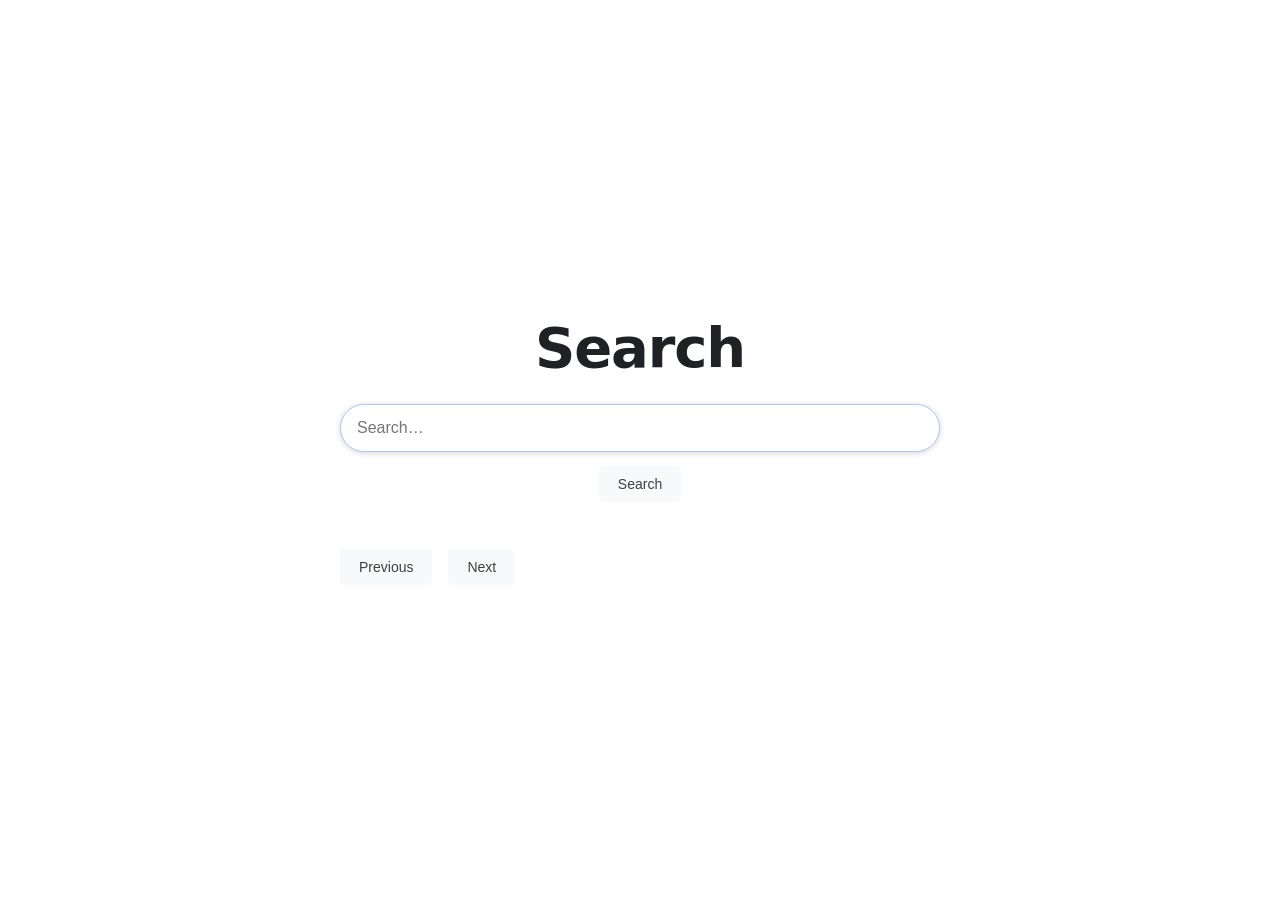
==== templates/index.html @ 231289d0 "fix errors" ====
<!doctype html>
<html lang="en">
  <head>
    <meta charset="utf-8" />
    <meta name="viewport" content="width=device-width, initial-scale=1" />
    <title>Search</title>
    <link rel="stylesheet" href="/static/style.css" />
  </head>

  <body>
    <main class="page">
      <section class="card" aria-label="Search">
        <h1 class="brand" aria-label="Home">Search</h1>

        <form class="search" action="/" method="get" role="search">
          <label class="sr-only" for="q">Search</label>
          <input
            class="search__input"
            id="q"
            name="q"
            type="search"
            placeholder="Search…"
            autocomplete="off"
            autofocus
            required
          />
          <button class="search__button" type="submit">Search</button>
        </form>

        <section class="results" aria-live="polite" aria-label="Results">
          <div class="results__meta" id="results-meta"></div>
          <ol class="results__list" id="results-list"></ol>
          <div id="results-pager" hidden style="display: flex; gap: 8px; margin-top: 12px; align-items: center;">
            <button class="search__button" type="button" id="prev-page">Previous</button>
            <div class="results__meta" id="page-meta"></div>
            <button class="search__button" type="button" id="next-page">Next</button>
          </div>
        </section>
      </section>
    </main>

    <script>
      (function () {
        const form = document.querySelector('form.search');
        const input = document.getElementById('q');
        const meta = document.getElementById('results-meta');
        const list = document.getElementById('results-list');
        const pager = document.getElementById('results-pager');
        const prevBtn = document.getElementById('prev-page');
        const nextBtn = document.getElementById('next-page');
        const pageMeta = document.getElementById('page-meta');

        let currentQuery = '';
        let currentPage = 1;
        let totalPages = 0;

        function setMeta(text) {
          meta.textContent = text;
        }

        function clearList() {
          while (list.firstChild) list.removeChild(list.firstChild);
        }

        function setPagerState(page, total) {
          totalPages = Number(total) || 0;
          currentPage = Number(page) || 1;

          const show = totalPages > 1;
          pager.hidden = !show;
          if (!show) return;

          prevBtn.disabled = currentPage <= 1;
          nextBtn.disabled = currentPage >= totalPages;
          pageMeta.textContent = `Page ${currentPage} of ${totalPages}`;
        }

        function renderResults(word, results, page, total) {
          clearList();

          if (!results.length) {
            setMeta(`No results for "${word}"`);
            setPagerState(1, 0);
            return;
          }

          // setMeta(`Results for "${word}" (${results.length})`);
          setPagerState(page, total);

          for (const r of results) {
            const li = document.createElement('li');

            const a = document.createElement('a');
            a.href = r.url;
            a.textContent = r.url;
            a.rel = 'noopener noreferrer';
            a.target = '_blank';

            const count = document.createElement('span');
            count.className = 'results__count';
            count.textContent = ` — ${r.count}`;

            li.appendChild(a);
            li.appendChild(count);
            list.appendChild(li);
          }
        }

        async function search(word, page) {
          const q = (word || '').trim();
          if (!q) return;

          currentQuery = q;
          currentPage = Number(page) || 1;

          setMeta('Searching…');
          clearList();
          pager.hidden = true;

          const url = new URL('/api/search', window.location.origin);
          url.searchParams.set('q', q);
          url.searchParams.set('page', String(currentPage));

          const res = await fetch(url.toString(), { headers: { Accept: 'application/json' } });
          if (!res.ok) {
            const text = await res.text();
            throw new Error(text || `Request failed (${res.status})`);
          }

          const data = await res.json();
          renderResults(data.word, data.results || [], data.page || currentPage, data.total_pages || 0);
        }

        function updateUrl(q, page) {
          const nextUrl = new URL(window.location.href);
          nextUrl.searchParams.set('q', q);
          nextUrl.searchParams.set('page', String(page));
          window.history.replaceState({}, '', nextUrl);
        }

        form.addEventListener('submit', async (e) => {
          e.preventDefault();
          const q = input.value;
          updateUrl(q, 1);

          try {
            await search(q, 1);
          } catch (err) {
            setMeta('Error searching (check server + DB).');
            clearList();
            console.error(err);
          }
        });

        prevBtn.addEventListener('click', async () => {
          if (currentPage <= 1) return;
          const nextPage = currentPage - 1;
          updateUrl(currentQuery, nextPage);
          try {
            await search(currentQuery, nextPage);
          } catch (err) {
            setMeta('Error searching (check server + DB).');
            clearList();
            console.error(err);
          }
        });

        nextBtn.addEventListener('click', async () => {
          if (!totalPages || currentPage >= totalPages) return;
          const nextPage = currentPage + 1;
          updateUrl(currentQuery, nextPage);
          try {
            await search(currentQuery, nextPage);
          } catch (err) {
            setMeta('Error searching (check server + DB).');
            clearList();
            console.error(err);
          }
        });

        const initialUrl = new URL(window.location.href);
        const initialQ = initialUrl.searchParams.get('q');
        const initialPage = Number(initialUrl.searchParams.get('page') || '1') || 1;
        if (initialQ) {
          input.value = initialQ;
          search(initialQ, initialPage).catch((err) => {
            setMeta('Error searching (check server + DB).');
            console.error(err);
          });
        }
      })();
    </script>
  </body>
</html>
---- static/style.css ----
/* layout */

:root {
  color-scheme: light;
}

* {
  box-sizing: border-box;
}

html,
body {
  height: 100%;
}

body {
  margin: 0;
  font-family: system-ui, -apple-system, Segoe UI, Roboto, Arial, sans-serif;
  background: #fff;
  color: #202124;
}

.page {
  min-height: 100%;
  display: grid;
  place-items: center;
  padding: 24px;
}

.card {
  width: min(720px, 100%);
  text-align: center;
}

.brand {
  margin: 0 0 24px;
  font-weight: 600;
  font-size: clamp(32px, 6vw, 56px);
  letter-spacing: -0.02em;
}

.search {
  display: grid;
  gap: 14px;
  justify-items: center;
}

.search__input {
  width: min(600px, 100%);
  height: 48px;
  padding: 0 16px;
  border-radius: 999px;
  border: 1px solid #dfe1e5;
  outline: none;
  font-size: 16px;
}

.search__input:focus {
  border-color: #a8c7fa;
  box-shadow: 0 1px 6px rgba(32, 33, 36, 0.18);
}

.search__input:hover {
  box-shadow: 0 1px 6px rgba(32, 33, 36, 0.18);
}

.search__button {
  height: 36px;
  padding: 0 18px;
  border-radius: 4px;
  border: 1px solid #f8f9fa;
  background: #f8f9fa;
  color: #3c4043;
  font-size: 14px;
  cursor: pointer;
}

.search__button:hover {
  border-color: #dadce0;
}

.search__button:active {
  transform: translateY(1px);
}

.sr-only {
  position: absolute;
  width: 1px;
  height: 1px;
  padding: 0;
  margin: -1px;
  overflow: hidden;
  clip: rect(0, 0, 0, 0);
  white-space: nowrap;
  border: 0;
}

.results {
  width: min(600px, 100%);
  margin: 18px auto 0;
  text-align: left;
}

.results__meta {
  min-height: 1.25em;
  font-size: 14px;
  color: #3c4043;
}

.results__list {
  margin: 12px 0 0;
  padding-left: 20px;
}

.results__list li {
  margin: 8px 0;
  overflow-wrap: anywhere;
}
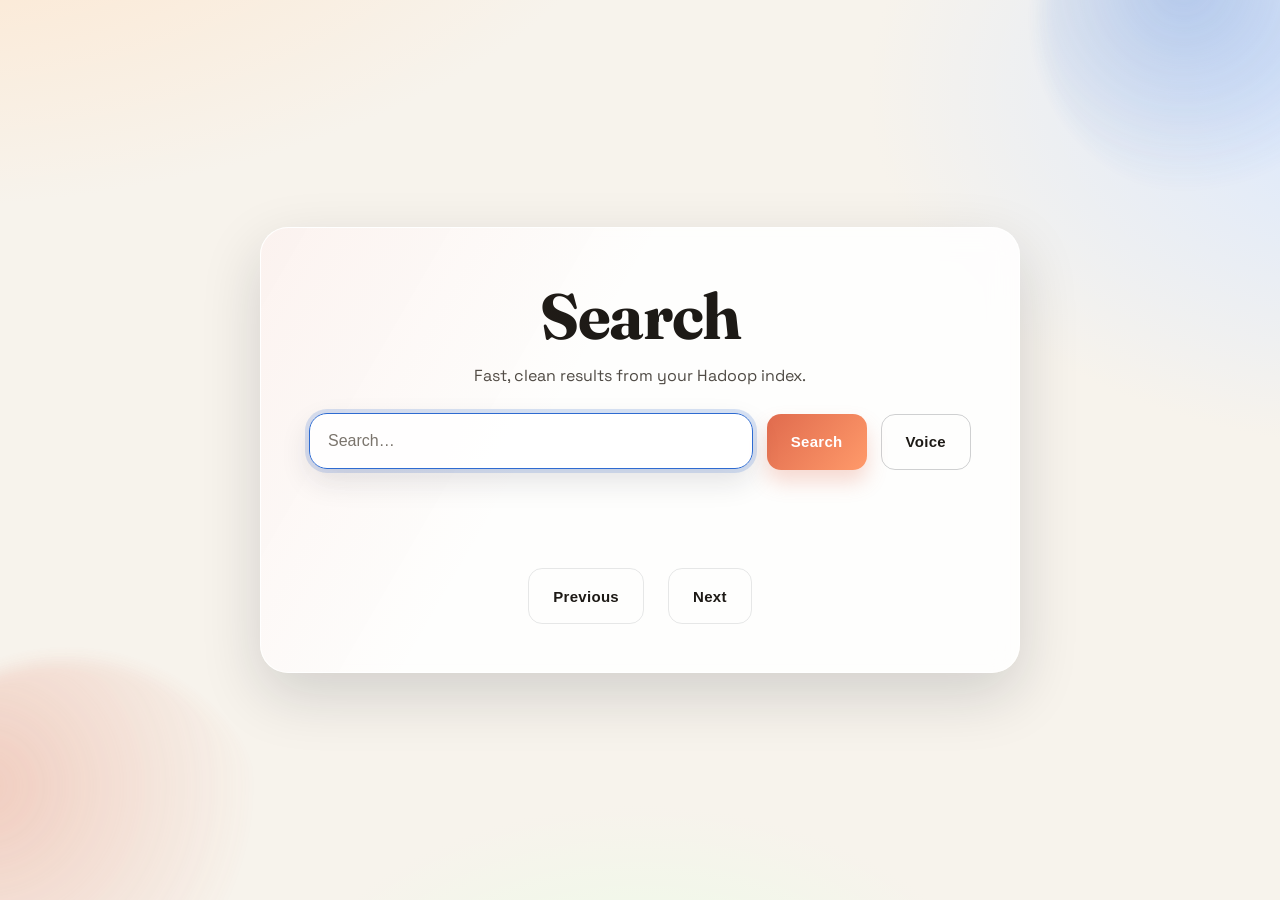
==== commit 3d8a0c3a: "Add voice search" ====
--- a/templates/index.html
+++ b/templates/index.html
@@ -4,6 +4,12 @@
     <meta charset="utf-8" />
     <meta name="viewport" content="width=device-width, initial-scale=1" />
     <title>Search</title>
+    <link rel="preconnect" href="https://fonts.googleapis.com" />
+    <link rel="preconnect" href="https://fonts.gstatic.com" crossorigin />
+    <link
+      href="https://fonts.googleapis.com/css2?family=Fraunces:wght@600;700&family=Space+Grotesk:wght@400;500;600;700&display=swap"
+      rel="stylesheet"
+    />
     <link rel="stylesheet" href="/static/style.css" />
   </head>
 
@@ -11,6 +17,7 @@
     <main class="page">
       <section class="card" aria-label="Search">
         <h1 class="brand" aria-label="Home">Search</h1>
+        <p class="tagline">Fast, clean results from your Hadoop index.</p>
 
         <form class="search" action="/" method="get" role="search">
           <label class="sr-only" for="q">Search</label>
@@ -25,15 +32,19 @@
             required
           />
           <button class="search__button" type="submit">Search</button>
+          <button class="search__button search__button--voice" type="button" id="voice-button" aria-pressed="false">
+            Voice
+          </button>
         </form>
+        <div class="voice-status" id="voice-status" aria-live="polite"></div>
 
         <section class="results" aria-live="polite" aria-label="Results">
           <div class="results__meta" id="results-meta"></div>
           <ol class="results__list" id="results-list"></ol>
-          <div id="results-pager" hidden style="display: flex; gap: 8px; margin-top: 12px; align-items: center;">
-            <button class="search__button" type="button" id="prev-page">Previous</button>
+          <div id="results-pager" class="results__pager" hidden>
+            <button class="search__button search__button--ghost" type="button" id="prev-page">Previous</button>
             <div class="results__meta" id="page-meta"></div>
-            <button class="search__button" type="button" id="next-page">Next</button>
+            <button class="search__button search__button--ghost" type="button" id="next-page">Next</button>
           </div>
         </section>
       </section>
@@ -49,6 +60,8 @@
         const prevBtn = document.getElementById('prev-page');
         const nextBtn = document.getElementById('next-page');
         const pageMeta = document.getElementById('page-meta');
+        const voiceBtn = document.getElementById('voice-button');
+        const voiceStatus = document.getElementById('voice-status');
 
         let currentQuery = '';
         let currentPage = 1;
@@ -56,6 +69,10 @@
 
         function setMeta(text) {
           meta.textContent = text;
+        }
+
+        function setVoiceStatus(text) {
+          voiceStatus.textContent = text;
         }
 
         function clearList() {
@@ -136,6 +153,61 @@
           nextUrl.searchParams.set('q', q);
           nextUrl.searchParams.set('page', String(page));
           window.history.replaceState({}, '', nextUrl);
+        }
+
+        function setupVoiceSearch() {
+          const SpeechRecognition = window.SpeechRecognition || window.webkitSpeechRecognition;
+          if (!SpeechRecognition) {
+            voiceBtn.disabled = true;
+            voiceBtn.title = 'Voice search is not supported in this browser.';
+            return null;
+          }
+
+          const recognition = new SpeechRecognition();
+          recognition.lang = 'en-US';
+          recognition.interimResults = false;
+          recognition.maxAlternatives = 1;
+
+          recognition.onstart = () => {
+            voiceBtn.setAttribute('aria-pressed', 'true');
+            voiceBtn.textContent = 'Listening...';
+            setVoiceStatus('Listening. Speak your query.');
+          };
+
+          recognition.onend = () => {
+            voiceBtn.setAttribute('aria-pressed', 'false');
+            voiceBtn.textContent = 'Voice';
+            setVoiceStatus('');
+          };
+
+          recognition.onerror = () => {
+            setVoiceStatus('Voice input failed.');
+          };
+
+          recognition.onresult = (event) => {
+            const transcript = event.results[0][0].transcript;
+            input.value = transcript;
+            updateUrl(transcript, 1);
+            search(transcript, 1).catch((err) => {
+              setMeta('Error searching (check server + DB).');
+              clearList();
+              console.error(err);
+            });
+          };
+
+          return recognition;
+        }
+
+        const recognition = setupVoiceSearch();
+        if (recognition) {
+          voiceBtn.addEventListener('click', () => {
+            try {
+              recognition.start();
+            } catch (err) {
+              setVoiceStatus('Voice input failed.');
+              console.error(err);
+            }
+          });
         }
 
         form.addEventListener('submit', async (e) => {
--- a/static/style.css
+++ b/static/style.css
@@ -2,6 +2,20 @@
 
 :root {
   color-scheme: light;
+  --bg: #f7f3ec;
+  --bg-accent-1: #ffe3c7;
+  --bg-accent-2: #d8e7ff;
+  --bg-accent-3: #e9ffe6;
+  --text: #1d1a16;
+  --muted: #4f4b45;
+  --surface: rgba(255, 255, 255, 0.86);
+  --surface-strong: rgba(255, 255, 255, 0.96);
+  --border: rgba(24, 29, 38, 0.1);
+  --accent: #e06b4e;
+  --accent-strong: #c0523a;
+  --accent-2: #2e6bd1;
+  --shadow: 0 22px 60px rgba(21, 26, 38, 0.16);
+  --shadow-soft: 0 12px 30px rgba(21, 26, 38, 0.12);
 }
 
 * {
@@ -15,72 +29,176 @@
 
 body {
   margin: 0;
-  font-family: system-ui, -apple-system, Segoe UI, Roboto, Arial, sans-serif;
-  background: #fff;
-  color: #202124;
+  font-family: "Space Grotesk", "Trebuchet MS", "Segoe UI", sans-serif;
+  background:
+    radial-gradient(1200px 600px at -10% -20%, var(--bg-accent-1) 0%, transparent 65%),
+    radial-gradient(900px 600px at 110% 10%, var(--bg-accent-2) 0%, transparent 60%),
+    radial-gradient(700px 500px at 50% 120%, var(--bg-accent-3) 0%, transparent 55%),
+    var(--bg);
+  color: var(--text);
+}
+
+body::before,
+body::after {
+  content: "";
+  position: fixed;
+  z-index: -1;
+  border-radius: 50%;
+  filter: blur(8px);
+  opacity: 0.8;
+}
+
+body::before {
+  width: 420px;
+  height: 420px;
+  left: -140px;
+  bottom: -180px;
+  background: radial-gradient(circle at 30% 30%, rgba(224, 107, 78, 0.35), transparent 65%);
+  animation: float 14s ease-in-out infinite;
+}
+
+body::after {
+  width: 360px;
+  height: 360px;
+  right: -120px;
+  top: -160px;
+  background: radial-gradient(circle at 40% 40%, rgba(46, 107, 209, 0.35), transparent 68%);
+  animation: float 16s ease-in-out infinite reverse;
 }
 
 .page {
   min-height: 100%;
   display: grid;
   place-items: center;
-  padding: 24px;
+  padding: clamp(24px, 6vw, 80px);
 }
 
 .card {
-  width: min(720px, 100%);
+  width: min(760px, 100%);
   text-align: center;
+  padding: clamp(24px, 4vw, 48px);
+  border-radius: 28px;
+  background: var(--surface);
+  border: 1px solid rgba(255, 255, 255, 0.7);
+  box-shadow: var(--shadow);
+  backdrop-filter: blur(14px);
+  position: relative;
+  overflow: hidden;
+  animation: lift 0.7s ease-out;
+}
+
+.card::before {
+  content: "";
+  position: absolute;
+  inset: 0;
+  background: linear-gradient(120deg, rgba(224, 107, 78, 0.08), transparent 40%);
+  pointer-events: none;
 }
 
 .brand {
-  margin: 0 0 24px;
-  font-weight: 600;
-  font-size: clamp(32px, 6vw, 56px);
+  margin: 0 0 10px;
+  font-family: "Fraunces", "Times New Roman", serif;
+  font-weight: 700;
+  font-size: clamp(36px, 7vw, 64px);
   letter-spacing: -0.02em;
+}
+
+.tagline {
+  margin: 0 0 28px;
+  color: var(--muted);
+  font-size: 16px;
 }
 
 .search {
   display: grid;
   gap: 14px;
-  justify-items: center;
+  justify-items: stretch;
 }
 
 .search__input {
-  width: min(600px, 100%);
-  height: 48px;
-  padding: 0 16px;
-  border-radius: 999px;
-  border: 1px solid #dfe1e5;
+  width: 100%;
+  height: 56px;
+  padding: 0 18px;
+  border-radius: 18px;
+  border: 1.5px solid var(--border);
+  background: var(--surface-strong);
   outline: none;
   font-size: 16px;
+  box-shadow: var(--shadow-soft);
+  transition: border-color 0.2s ease, box-shadow 0.2s ease, transform 0.2s ease;
+}
+
+.search__input::placeholder {
+  color: #7a746c;
 }
 
 .search__input:focus {
-  border-color: #a8c7fa;
-  box-shadow: 0 1px 6px rgba(32, 33, 36, 0.18);
-}
-
-.search__input:hover {
-  box-shadow: 0 1px 6px rgba(32, 33, 36, 0.18);
+  border-color: var(--accent-2);
+  box-shadow: 0 0 0 4px rgba(46, 107, 209, 0.18), var(--shadow-soft);
+  transform: translateY(-1px);
 }
 
 .search__button {
-  height: 36px;
-  padding: 0 18px;
-  border-radius: 4px;
-  border: 1px solid #f8f9fa;
-  background: #f8f9fa;
-  color: #3c4043;
-  font-size: 14px;
+  height: 48px;
+  padding: 0 24px;
+  border-radius: 14px;
+  border: none;
+  background: linear-gradient(130deg, var(--accent), #ff9a6a);
+  color: #fff;
+  font-size: 15px;
+  font-weight: 600;
+  letter-spacing: 0.02em;
   cursor: pointer;
+  box-shadow: 0 12px 20px rgba(224, 107, 78, 0.25);
+  transition: transform 0.2s ease, box-shadow 0.2s ease, opacity 0.2s ease;
 }
 
 .search__button:hover {
-  border-color: #dadce0;
+  transform: translateY(-1px);
+  box-shadow: 0 16px 26px rgba(224, 107, 78, 0.28);
 }
 
 .search__button:active {
   transform: translateY(1px);
+}
+
+.search__button:focus-visible {
+  outline: 3px solid rgba(46, 107, 209, 0.35);
+  outline-offset: 2px;
+}
+
+.search__button:disabled {
+  opacity: 0.6;
+  cursor: not-allowed;
+}
+
+.search__button--voice {
+  background: transparent;
+  color: var(--text);
+  border: 1px solid rgba(24, 29, 38, 0.2);
+  box-shadow: none;
+}
+
+.search__button--voice:hover {
+  border-color: rgba(24, 29, 38, 0.32);
+  box-shadow: none;
+}
+
+.search__button--voice[aria-pressed="true"] {
+  background: rgba(46, 107, 209, 0.12);
+  border-color: rgba(46, 107, 209, 0.35);
+}
+
+.search__button--ghost {
+  background: transparent;
+  color: var(--text);
+  border: 1px solid var(--border);
+  box-shadow: none;
+}
+
+.search__button--ghost:hover {
+  box-shadow: none;
+  border-color: rgba(24, 29, 38, 0.2);
 }
 
 .sr-only {
@@ -96,23 +214,127 @@
 }
 
 .results {
-  width: min(600px, 100%);
-  margin: 18px auto 0;
+  width: min(680px, 100%);
+  margin: 26px auto 0;
   text-align: left;
+}
+
+.voice-status {
+  min-height: 1.1em;
+  margin: 10px auto 0;
+  color: #5a544d;
+  font-size: 13px;
+  letter-spacing: 0.02em;
 }
 
 .results__meta {
   min-height: 1.25em;
-  font-size: 14px;
-  color: #3c4043;
+  font-size: 13px;
+  text-transform: uppercase;
+  letter-spacing: 0.08em;
+  color: #5a544d;
 }
 
 .results__list {
-  margin: 12px 0 0;
-  padding-left: 20px;
+  margin: 16px 0 0;
+  padding: 0;
+  list-style: none;
+  display: grid;
+  gap: 10px;
 }
 
 .results__list li {
-  margin: 8px 0;
+  display: flex;
+  align-items: center;
+  justify-content: space-between;
+  gap: 12px;
+  padding: 12px 14px;
+  border-radius: 16px;
+  background: rgba(255, 255, 255, 0.9);
+  border: 1px solid rgba(24, 29, 38, 0.08);
+  box-shadow: var(--shadow-soft);
+  transition: transform 0.2s ease, box-shadow 0.2s ease;
   overflow-wrap: anywhere;
 }
+
+.results__list li:hover {
+  transform: translateY(-2px);
+  box-shadow: 0 16px 28px rgba(21, 26, 38, 0.14);
+}
+
+.results__list a {
+  color: #19345f;
+  text-decoration: none;
+  font-weight: 500;
+  flex: 1 1 auto;
+}
+
+.results__list a:hover {
+  text-decoration: underline;
+}
+
+.results__count {
+  font-size: 13px;
+  color: #2b3a55;
+  background: rgba(46, 107, 209, 0.12);
+  border: 1px solid rgba(46, 107, 209, 0.22);
+  padding: 4px 10px;
+  border-radius: 999px;
+  white-space: nowrap;
+}
+
+.results__pager {
+  display: flex;
+  align-items: center;
+  justify-content: center;
+  gap: 12px;
+  margin-top: 16px;
+  flex-wrap: wrap;
+}
+
+@media (min-width: 640px) {
+  .search {
+    grid-template-columns: 1fr auto auto;
+    align-items: center;
+  }
+
+  .search__button {
+    height: 56px;
+  }
+}
+
+@media (max-width: 640px) {
+  .search__button {
+    width: 100%;
+  }
+}
+
+@media (prefers-reduced-motion: reduce) {
+  *,
+  *::before,
+  *::after {
+    animation: none !important;
+    transition: none !important;
+  }
+}
+
+@keyframes float {
+  0%,
+  100% {
+    transform: translateY(0);
+  }
+  50% {
+    transform: translateY(-16px);
+  }
+}
+
+@keyframes lift {
+  from {
+    opacity: 0;
+    transform: translateY(18px);
+  }
+  to {
+    opacity: 1;
+    transform: translateY(0);
+  }
+}
